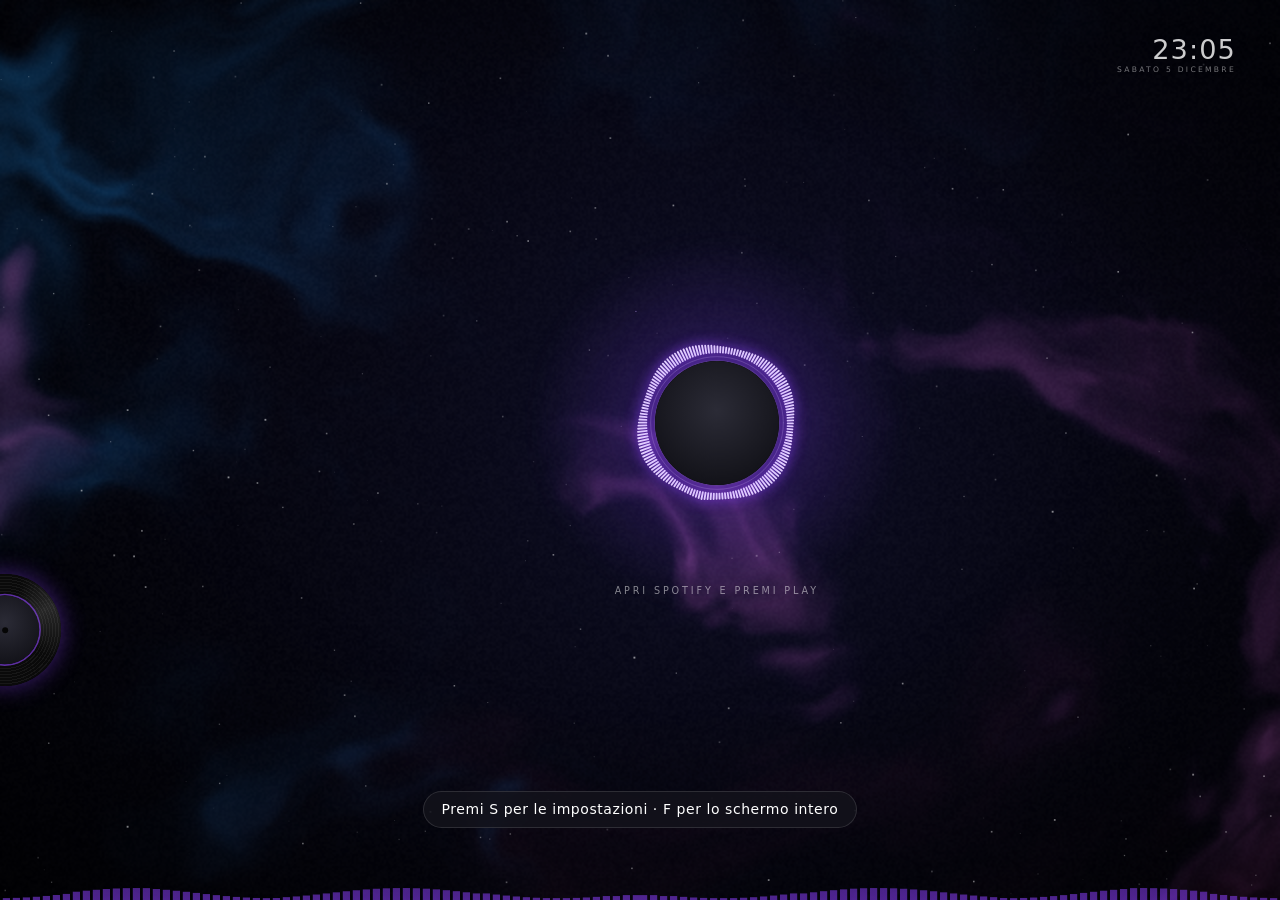
==== src/ui/index.html @ a6646a4c "Spotify Orbit: sfondo animato per Windows che reagisce alla musica" ====
<!doctype html>
<html lang="it">
<head>
<meta charset="utf-8">
<title>Spotify Orbit</title>
<meta name="viewport" content="width=device-width,initial-scale=1">
<link rel="icon" href="icon.png">
<link rel="stylesheet" href="style.css">
</head>
<body class="bg-aurora">
  <canvas id="aurora"></canvas>
  <canvas id="bg2d"></canvas>
  <div id="blur"></div>
  <div id="vig"></div>
  <canvas id="fx"></canvas>
  <canvas id="spec"></canvas>

  <div id="stage">
    <div id="glow"></div>
    <canvas id="ring"></canvas>
    <div id="art"><div class="img"></div></div>

    <div id="caption">
      <div class="t"></div>
      <div class="a"></div>
      <div class="p"><i></i></div>
      <div class="tm"></div>
    </div>

    <div id="lyrics">
      <div class="stack"></div>
      <div class="next"></div>
    </div>

    <div id="disc">
      <div class="vinyl"><div class="label"><div class="img"></div></div></div>
      <div class="list"></div>
    </div>

    <div id="cards"></div>
    <div id="tl"></div>

    <div id="clock" class="pos-tr">
      <div class="time"></div>
      <div class="date"></div>
    </div>

    <div id="idle">Apri Spotify e premi play</div>
  </div>

  <button id="gear" title="Impostazioni (S)" aria-label="Impostazioni">
    <svg viewBox="0 0 24 24" width="22" height="22" fill="none" stroke="currentColor" stroke-width="1.7" stroke-linecap="round" stroke-linejoin="round">
      <circle cx="12" cy="12" r="3.2"/>
      <path d="M19.4 15a1.7 1.7 0 0 0 .3 1.8l.1.1a2 2 0 1 1-2.8 2.8l-.1-.1a1.7 1.7 0 0 0-1.8-.3 1.7 1.7 0 0 0-1 1.5V21a2 2 0 1 1-4 0v-.1a1.7 1.7 0 0 0-1.1-1.5 1.7 1.7 0 0 0-1.8.3l-.1.1a2 2 0 1 1-2.8-2.8l.1-.1a1.7 1.7 0 0 0 .3-1.8 1.7 1.7 0 0 0-1.5-1H3a2 2 0 1 1 0-4h.1a1.7 1.7 0 0 0 1.5-1.1 1.7 1.7 0 0 0-.3-1.8l-.1-.1a2 2 0 1 1 2.8-2.8l.1.1a1.7 1.7 0 0 0 1.8.3H9a1.7 1.7 0 0 0 1-1.5V3a2 2 0 1 1 4 0v.1a1.7 1.7 0 0 0 1 1.5 1.7 1.7 0 0 0 1.8-.3l.1-.1a2 2 0 1 1 2.8 2.8l-.1.1a1.7 1.7 0 0 0-.3 1.8V9a1.7 1.7 0 0 0 1.5 1H21a2 2 0 1 1 0 4h-.1a1.7 1.7 0 0 0-1.5 1z"/>
    </svg>
  </button>

  <aside id="panel" aria-hidden="true"></aside>
  <div id="toast"></div>

  <script src="app.js"></script>
</body>
</html>
---- src/ui/style.css ----
:root {
  --u: min(6.25vw, 11.111vh);
  --rs: 1;                  /* scala anello */
  --ls: 1;                  /* scala testi */
  --cs: 1;                  /* scala orologio */
  --ws: 1; --wo: 1; --wx: 0; --wy: 0;   /* widget brani: scala, opacità, spostamento */
  --ox: 0%; --oy: 0%;                   /* spostamento della copertina */
  --cps: 1;                             /* scala titolo e artista */
  --cx: calc(56% + var(--ox));
  --cy: calc(47% + var(--oy));
  --art: calc(var(--u) * 1.55 * var(--rs));
  --outerR: calc(var(--art) * 0.98);
  --accent: 214, 84, 255;
  --font: "Bahnschrift", "Segoe UI Variable Display", "Segoe UI", system-ui, sans-serif;
}

* { box-sizing: border-box; margin: 0; padding: 0; }
html, body {
  width: 100%; height: 100%; overflow: hidden; background: #05050a; color: #fff;
  font-family: var(--font); -webkit-font-smoothing: antialiased; user-select: none;
}
body:not(.moving) { cursor: none; }

/* ---------- sfondi ---------- */
#aurora, #bg2d, #fx, #spec { position: fixed; left: 0; top: 0; width: 100%; height: 100%; display: block; pointer-events: none; }
#aurora, #bg2d { display: none; }
body.bg-aurora #aurora { display: block; }
body.bg-mesh #bg2d, body.bg-waves #bg2d, body.bg-warp #bg2d, body.bg-synth #bg2d, body.bg-bokeh #bg2d { display: block; }
#blur {
  position: fixed; inset: -18%; display: none; background: #111 center / cover no-repeat;
  filter: blur(70px) saturate(1.6) brightness(.55); will-change: transform;
}
body.bg-blur #blur { display: block; }
body.no-webgl #aurora { display: none; }
body.no-webgl.bg-aurora #blur { display: block; }
#vig {
  position: fixed; inset: 0; pointer-events: none;
  background: radial-gradient(ellipse 85% 80% at 50% 45%, rgba(0,0,0,0) 40%, rgba(0,0,0,.62) 100%);
}
body.bg-black #vig, body.bg-stars #vig { background: radial-gradient(ellipse 85% 80% at 50% 45%, rgba(0,0,0,0) 55%, rgba(0,0,0,.5) 100%); }
body.bg-black, body.bg-stars { background: #030305; }
#stage { position: fixed; inset: 0; }

/* ---------- layout ---------- */
body.layout-center { --cx: calc(50% + var(--ox)); --cy: calc(37% + var(--oy)); }

/* ---------- alone + anello + copertina ---------- */
#glow {
  position: absolute; left: var(--cx); top: var(--cy);
  width: calc(var(--art) * 3.1); height: calc(var(--art) * 3.1);
  margin: calc(var(--art) * -1.55) 0 0 calc(var(--art) * -1.55);
  border-radius: 50%;
  background: radial-gradient(circle, rgba(var(--accent), .8) 0%, rgba(var(--accent), .32) 34%, rgba(var(--accent), 0) 68%);
  filter: blur(calc(var(--u) * .1)); opacity: .5; will-change: transform, opacity; mix-blend-mode: screen;
}
#ring { position: absolute; left: var(--cx); top: var(--cy); transform: translate(-50%, -50%); pointer-events: none; }
#art {
  position: absolute; left: var(--cx); top: var(--cy);
  width: var(--art); height: var(--art);
  margin: calc(var(--art) * -.5) 0 0 calc(var(--art) * -.5);
  border-radius: 50%; overflow: hidden; background: #0a0a0a; cursor: pointer;
  box-shadow: 0 0 calc(var(--u) * .35) rgba(var(--accent), .55), 0 0 0 calc(var(--u) * .012) rgba(255,255,255,.12),
              inset 0 0 calc(var(--u) * .12) rgba(0,0,0,.6);
  will-change: transform;
}
.img { width: 100%; height: 100%; border-radius: 50%; background: radial-gradient(circle at 50% 40%, #2b2b36, #0b0b10) center / cover no-repeat; }
#art .img.swap { animation: artIn .8s cubic-bezier(.2, .8, .2, 1); }
@keyframes artIn { from { transform: scale(1.2); opacity: 0; filter: blur(8px); } to { transform: scale(1); opacity: 1; filter: none; } }

/* ---------- didascalia ---------- */
#caption {
  position: absolute; left: var(--cx); top: calc(var(--cy) + var(--outerR) + var(--u) * .16);
  transform: translateX(-50%); width: calc(var(--u) * 4.2); text-align: center; transition: opacity .6s;
}
#caption .t {
  font-size: calc(var(--u) * .14 * var(--cps)); font-weight: 700; letter-spacing: .16em; text-transform: uppercase;
  white-space: nowrap; overflow: hidden; text-overflow: ellipsis; text-shadow: 0 0 14px rgba(0,0,0,.8);
}
#caption .a {
  margin-top: calc(var(--u) * .03); font-size: calc(var(--u) * .1 * var(--cps)); letter-spacing: .22em; text-transform: uppercase;
  opacity: .6; white-space: nowrap; overflow: hidden; text-overflow: ellipsis;
}
#caption .p {
  margin: calc(var(--u) * .12) auto 0; width: calc(var(--u) * 1.4); height: 2px;
  background: rgba(255,255,255,.16); border-radius: 2px; overflow: hidden;
}
#caption .p i { display: block; height: 100%; width: 0%; background: rgb(var(--accent)); box-shadow: 0 0 8px rgba(var(--accent), .9); }
#caption .tm { margin-top: calc(var(--u) * .06); font-size: calc(var(--u) * .085); letter-spacing: .2em; opacity: .45; font-variant-numeric: tabular-nums; }
body.no-caption #caption .t, body.no-caption #caption .a { display: none; }
body:not(.no-lyrics).lyr-fb #caption .t, body:not(.no-lyrics).lyr-fb #caption .a { display: none; }
body.no-progress #caption .p, body.no-progress #caption .tm { display: none; }

/* ---------- testi ---------- */
#lyrics {
  position: absolute; right: calc(100% - var(--cx) + var(--outerR) + var(--u) * .34);
  top: calc(var(--cy) - var(--u) * .42 * var(--ls)); width: calc(var(--u) * 5.2);
  text-align: right; font-size: calc(var(--u) * .34 * var(--ls)); transition: opacity .5s; font-family: var(--lfont, var(--font));
}
body.layout-center #lyrics {
  right: auto; left: 50%; transform: translateX(-50%); text-align: center; width: calc(var(--u) * 10);
  top: calc(var(--cy) + var(--outerR) + var(--u) * 1.15);
}
#lyrics .stack { position: relative; }
.line {
  display: -webkit-box; -webkit-box-orient: vertical; -webkit-line-clamp: 3; overflow: hidden;
  line-height: 1.02; font-weight: 800; text-transform: uppercase; letter-spacing: -.005em;
  text-shadow: 0 2px 24px rgba(0,0,0,.85), 0 0 calc(10px + var(--beat, 0) * 28px) rgba(var(--accent), calc(.14 + var(--beat, 0) * .6));
}
.line.out { position: absolute; right: 0; top: 0; width: 100%; pointer-events: none; animation: lineOut .55s ease-in forwards; }
body.layout-center .line.out { left: 0; }
@keyframes lineOut { to { opacity: 0; transform: translateY(-.35em); filter: blur(7px); } }
.line .w {
  display: inline-block; margin-left: .22em; opacity: 0; transform: translateY(.45em) scale(1.12); filter: blur(9px);
  animation: wordIn .55s cubic-bezier(.16, .84, .3, 1) forwards; animation-delay: calc(var(--i) * 70ms);
}
body.layout-center .line .w { margin: 0 .11em; }
@keyframes wordIn { to { opacity: 1; transform: none; filter: none; } }
.w.s { font-size: .56em; font-weight: 700; opacity: .9; }
.w.m { font-size: .82em; font-weight: 700; }
.w.l { font-size: 1.04em; font-weight: 800; }
.w.x { font-size: 1.28em; font-weight: 900; }
#lyrics .next {
  margin-top: .22em; font-size: .46em; line-height: 1; font-weight: 800; text-transform: uppercase; letter-spacing: .02em;
  color: transparent; -webkit-text-stroke: 1px rgba(255,255,255,.42);
  display: -webkit-box; -webkit-box-orient: vertical; -webkit-line-clamp: 1; overflow: hidden; opacity: 0; transition: opacity .5s;
}
#lyrics .next.on { opacity: 1; }
body.no-lyrics #lyrics { display: none; }

/* ---------- disco + recenti ---------- */
#disc {
  --D: calc(var(--u) * 1.4);
  position: absolute; top: 70%; left: calc(var(--u) * .06 - var(--D) / 2);
  width: var(--D); height: var(--D); margin-top: calc(var(--D) * -.5);
}
#disc .vinyl {
  position: absolute; inset: 0; border-radius: 50%;
  background:
    conic-gradient(from 20deg, rgba(255,255,255,0), rgba(255,255,255,.12) 12%, rgba(255,255,255,0) 28%, rgba(255,255,255,0) 52%, rgba(255,255,255,.1) 64%, rgba(255,255,255,0) 80%),
    repeating-radial-gradient(circle, #0a0a0a 0 2px, #171717 2px 3px);
  box-shadow: 0 0 calc(var(--u) * .3) rgba(var(--accent), .45);
  animation: spin 9s linear infinite; animation-play-state: paused;
}
body.is-playing #disc .vinyl { animation-play-state: running; }
@keyframes spin { to { transform: rotate(360deg); } }
#disc .label {
  position: absolute; left: 50%; top: 50%; width: 62%; height: 62%; transform: translate(-50%, -50%);
  border-radius: 50%; overflow: hidden; box-shadow: 0 0 0 calc(var(--u) * .02) rgba(var(--accent), .6);
}
#disc .label::after { content: ""; position: absolute; left: 50%; top: 50%; width: 9%; height: 9%; transform: translate(-50%, -50%); border-radius: 50%; background: #050505; }
#disc .list .it {
  position: absolute; white-space: nowrap; transform-origin: left center; max-width: calc(var(--u) * 2.1);
  font-size: calc(var(--u) * .1); letter-spacing: .12em; text-transform: uppercase; color: rgba(255,255,255,.5); line-height: 1.25;
}
#disc .list .it b, #disc .list .it em { display: block; overflow: hidden; text-overflow: ellipsis; white-space: nowrap; }
#disc .list .it b { font-weight: 700; color: rgba(255,255,255,.78); }
#disc .list .it em { font-style: normal; font-size: .82em; opacity: .7; }
#disc .list .it.now b { color: #fff; font-size: 1.12em; }
#disc .list .it.now::before {
  content: "IN RIPRODUZIONE"; display: block; font-size: .72em; letter-spacing: .26em;
  color: rgb(var(--accent)); filter: brightness(1.7); margin-bottom: .2em;
}
#disc, #cards, #tl { display: none; }
body.sw-vinyl #disc { display: block; }
body.sw-cards #cards, body.sw-queue #cards { display: flex; }
#cards.q { flex-direction: column; }
#cards .qh { font-size: calc(var(--u) * .075); letter-spacing: .26em; text-transform: uppercase; opacity: .45; padding: calc(var(--u) * .04) calc(var(--u) * .1) 0; }
body.sw-timeline #tl { display: block; }

/* personalizzazione dei widget: posizione, scala, trasparenza (valgono per disco, carte, linea del tempo, coda) */
#disc, #cards, #tl {
  translate: calc(var(--u) * var(--wx) / 40) calc(var(--u) * var(--wy) / -40);
  scale: var(--ws); opacity: var(--wo); transform-origin: left bottom;
}
#disc { transform-origin: left center; }
body.w-right #cards { left: auto; right: calc(var(--u) * .5); transform-origin: right bottom; }
body.w-right #tl {
  left: auto; right: calc(var(--u) * .62); transform-origin: right bottom; border-left: 0; border-right: 1px solid rgba(255,255,255,.2); text-align: right;
}
body.w-right #tl .row { padding: 0 calc(var(--u) * .26) calc(var(--u) * .2) 0; }
body.w-right #tl .row::before { left: auto; right: calc(var(--u) * -.045); }
body.w-right #tl .row.now::before { left: auto; right: calc(var(--u) * -.06); }
body.no-wglass #cards .card:not(.now) { background: transparent; border-color: transparent; box-shadow: none; backdrop-filter: none; }
body.no-wthumbs #cards .th { display: none; }
body.no-wartist #cards .tx em, body.no-wartist #tl em, body.no-wartist #disc .list .it em { display: none; }

/* carte: in riproduzione + recenti */
#cards {
  position: absolute; left: calc(var(--u) * .5); bottom: calc(var(--u) * .85); width: calc(var(--u) * 2.9);
  flex-direction: column-reverse; gap: calc(var(--u) * .09);
}
#cards .card {
  display: flex; align-items: center; gap: calc(var(--u) * .14); padding: calc(var(--u) * .1); border-radius: calc(var(--u) * .17);
  background: rgba(255,255,255,.06); border: 1px solid rgba(255,255,255,.09); backdrop-filter: blur(16px);
  box-shadow: 0 6px 24px rgba(0,0,0,.25); animation: cardIn .6s cubic-bezier(.2,.8,.2,1) both;
}
#cards .card.now { background: rgba(var(--accent), .22); border-color: rgba(var(--accent), .5); box-shadow: 0 0 calc(var(--u) * .3) rgba(var(--accent), .25); }
#cards .th { width: calc(var(--u) * .52); height: calc(var(--u) * .52); border-radius: calc(var(--u) * .11); flex: none; background: linear-gradient(135deg, #2b2b3a, #14141c) center / cover; }
#cards .tx { min-width: 0; flex: 1; }
#cards .tx b, #cards .tx em { display: block; overflow: hidden; text-overflow: ellipsis; white-space: nowrap; }
#cards .tx b { font-size: calc(var(--u) * .125); font-weight: 700; letter-spacing: .04em; }
#cards .tx em { font-style: normal; font-size: calc(var(--u) * .095); opacity: .6; letter-spacing: .06em; margin-top: calc(var(--u) * .02); }
#cards .eq { display: flex; align-items: flex-end; gap: 2px; height: calc(var(--u) * .24); margin-right: calc(var(--u) * .05); }
#cards .eq i { width: max(2px, calc(var(--u) * .03)); height: 25%; background: rgb(var(--accent)); filter: brightness(1.5); border-radius: 2px; animation: eq .9s ease-in-out infinite; animation-play-state: paused; }
body.is-playing #cards .eq i { animation-play-state: running; }
#cards .eq i:nth-child(2) { animation-delay: -.3s; } #cards .eq i:nth-child(3) { animation-delay: -.6s; } #cards .eq i:nth-child(4) { animation-delay: -.15s; }
@keyframes eq { 0%, 100% { height: 20%; } 50% { height: 100%; } }
@keyframes cardIn { from { opacity: 0; transform: translateX(-14px); } }

/* linea del tempo */
#tl { position: absolute; left: calc(var(--u) * .62); bottom: calc(var(--u) * .8); width: calc(var(--u) * 2.5); border-left: 1px solid rgba(255,255,255,.2); }
#tl .row { position: relative; padding: 0 0 calc(var(--u) * .2) calc(var(--u) * .26); animation: cardIn .6s cubic-bezier(.2,.8,.2,1) both; }
#tl .row::before {
  content: ""; position: absolute; left: calc(var(--u) * -.045); top: calc(var(--u) * .045); width: calc(var(--u) * .08); height: calc(var(--u) * .08);
  border-radius: 50%; background: rgba(255,255,255,.55);
}
#tl .row.now::before { background: rgb(var(--accent)); filter: brightness(1.6); box-shadow: 0 0 calc(var(--u) * .16) rgb(var(--accent)); width: calc(var(--u) * .11); height: calc(var(--u) * .11); left: calc(var(--u) * -.06); }
#tl .when { display: block; font-size: calc(var(--u) * .075); letter-spacing: .26em; text-transform: uppercase; opacity: .45; }
#tl .row.now .when { color: #fff; opacity: .9; }
#tl b, #tl em { display: block; overflow: hidden; text-overflow: ellipsis; white-space: nowrap; }
#tl b { font-size: calc(var(--u) * .13); font-weight: 700; letter-spacing: .06em; text-transform: uppercase; margin-top: calc(var(--u) * .02); opacity: .85; }
#tl .row.now b { font-size: calc(var(--u) * .16); opacity: 1; }
#tl em { font-style: normal; font-size: calc(var(--u) * .095); letter-spacing: .12em; text-transform: uppercase; opacity: .5; }
#tl .row:not(.now) { opacity: .7; }

/* ---------- orologio ---------- */
#clock { position: absolute; font-size: calc(var(--u) * var(--cs)); text-shadow: 0 0 18px rgba(0,0,0,.6); }
#clock.pos-tr { right: calc(var(--u) * .55); top: calc(var(--u) * .42); text-align: right; }
#clock.pos-tl { left: calc(var(--u) * .55); top: calc(var(--u) * .42); text-align: left; }
#clock.pos-br { right: calc(var(--u) * .55); bottom: calc(var(--u) * .42); text-align: right; }
#clock.pos-bl { left: calc(var(--u) * .55); bottom: calc(var(--u) * .42); text-align: left; }
#clock.pos-tc { left: 50%; top: calc(var(--u) * .42); transform: translateX(-50%); text-align: center; }
#clock .time { font-size: .34em; font-weight: 300; letter-spacing: .04em; opacity: .8; font-variant-numeric: tabular-nums; }
#clock .date { font-size: .095em; letter-spacing: .3em; text-transform: uppercase; opacity: .45; margin-top: .03em; }
body.no-clock #clock .time { display: none; }
body.no-date #clock .date { display: none; }
body.no-clock.no-date #clock { display: none; }

#idle {
  position: absolute; left: var(--cx); top: calc(var(--cy) + var(--outerR) + var(--u) * .5); transform: translateX(-50%);
  font-size: calc(var(--u) * .12); letter-spacing: .3em; text-transform: uppercase; opacity: 0; transition: opacity 1s; white-space: nowrap;
}
body.idle #idle { opacity: .5; animation: breathe 3.2s ease-in-out infinite; }
body.idle #caption { opacity: 0; }
@keyframes breathe { 50% { opacity: .22; } }

body.wall { cursor: none; }
body.wall #gear, body.wall #toast, body.wall #panel { display: none !important; }

/* ---------- ingranaggio + pannello ---------- */
#gear {
  position: fixed; right: 18px; bottom: 18px; width: 44px; height: 44px; border-radius: 50%; border: 1px solid rgba(255,255,255,.18);
  background: rgba(20,20,28,.55); color: #fff; display: grid; place-items: center; cursor: pointer; opacity: 0;
  backdrop-filter: blur(14px); transition: opacity .35s, transform .35s; z-index: 30;
}
body.moving #gear, body.panel-open #gear { opacity: .85; }
#gear:hover { transform: rotate(60deg) scale(1.06); opacity: 1; }
body.panel-open #gear { transform: translateX(-24rem); }
body:not(.moving):not(.panel-open) #gear { pointer-events: none; }

#panel {
  position: fixed; top: 0; right: 0; bottom: 0; width: 23rem; max-width: 92vw; z-index: 40;
  background: rgba(14,14,22,.82); backdrop-filter: blur(28px) saturate(1.4); border-left: 1px solid rgba(255,255,255,.1);
  transform: translateX(105%); transition: transform .45s cubic-bezier(.2,.8,.2,1); overflow-y: auto; padding: 1.2rem 1.2rem 2rem;
  font-size: 14px; color: #eee; cursor: default; user-select: none;
}
body.panel-open #panel { transform: none; }
body.panel-open { cursor: default; }
#panel h1 { font-size: 1.2rem; font-weight: 600; letter-spacing: .02em; margin-bottom: .2rem; }
#panel .sub { opacity: .5; font-size: .8rem; margin-bottom: 1rem; }
#panel h2 {
  font-size: .72rem; text-transform: uppercase; letter-spacing: .18em; color: rgb(var(--accent)); filter: brightness(1.5);
  margin: 1.4rem 0 .5rem; padding-bottom: .4rem; border-bottom: 1px solid rgba(255,255,255,.08);
}
#panel .row { display: flex; align-items: center; justify-content: space-between; gap: .8rem; padding: .42rem 0; min-height: 2.1rem; }
#panel .row.col { display: block; }
#panel .row label { flex: 1; opacity: .9; }
#panel .row .val { opacity: .55; font-variant-numeric: tabular-nums; margin-left: .4rem; font-size: .8rem; }
#panel .row.hidden { display: none; }
#panel select, #panel input[type=color] {
  background: rgba(255,255,255,.08); color: #fff; border: 1px solid rgba(255,255,255,.14); border-radius: 8px; padding: .35rem .5rem; font: inherit; max-width: 13rem;
}
#panel select option { background: #1b1b26; color: #fff; }
#panel input[type=color] { padding: 0; width: 3rem; height: 2rem; cursor: pointer; }
#panel input[type=range] { width: 100%; margin-top: .35rem; accent-color: rgb(var(--accent)); }
.sw { position: relative; width: 2.6rem; height: 1.45rem; flex: none; }
.sw input { opacity: 0; width: 100%; height: 100%; position: absolute; inset: 0; margin: 0; cursor: pointer; z-index: 2; }
.sw span { position: absolute; inset: 0; border-radius: 1rem; background: rgba(255,255,255,.16); transition: background .25s; }
.sw span::after { content: ""; position: absolute; left: 3px; top: 3px; width: calc(1.45rem - 6px); height: calc(1.45rem - 6px); border-radius: 50%; background: #fff; transition: transform .25s; }
.sw input:checked + span { background: rgb(var(--accent)); }
.sw input:checked + span::after { transform: translateX(1.15rem); }
#panel .btns { display: flex; flex-wrap: wrap; gap: .5rem; margin-top: 1.2rem; }
#panel button {
  background: rgba(255,255,255,.09); color: #fff; border: 1px solid rgba(255,255,255,.14); border-radius: 10px; padding: .55rem .9rem; font: inherit; cursor: pointer; transition: background .2s;
}
#panel button:hover { background: rgba(255,255,255,.18); }
#panel .spbox { padding: .2rem 0 .4rem; }
#panel .sphelp { font-size: .78rem; line-height: 1.5; opacity: .7; margin-bottom: .6rem; }
#panel .sphelp ol { margin: .4rem 0 0 1.1rem; padding: 0; }
#panel .sphelp li { margin-bottom: .25rem; }
#panel .spuri { margin-bottom: .7rem; }
#panel .splabel { font-size: .72rem; opacity: .6; margin-bottom: .25rem; }
#panel .spline { display: flex; align-items: center; gap: .4rem; }
#panel .spuri code { flex: 1; min-width: 0; white-space: normal; word-break: break-all; user-select: text; font: .76rem Consolas, monospace; background: rgba(255,255,255,.07); padding: .4rem .5rem; border-radius: 8px; }
#panel .spuri button { padding: .35rem .7rem; }
#panel input[type=text] { width: 100%; background: rgba(255,255,255,.08); color: #fff; border: 1px solid rgba(255,255,255,.14); border-radius: 8px; padding: .45rem .6rem; font: inherit; user-select: text; }
#panel .spbox .btns { margin-top: .6rem; }
#panel .spstatus { margin-top: .6rem; font-size: .8rem; line-height: 1.45; opacity: .75; }
#panel .spstatus.good { color: #1ed760; opacity: 1; }
#panel .spstatus.bad { color: #ff8a8a; opacity: 1; }
#panel button.danger:hover { background: rgba(255,70,90,.4); }
#panel .hint { opacity: .45; font-size: .76rem; line-height: 1.5; margin-top: 1rem; }
#panel kbd { background: rgba(255,255,255,.12); border-radius: 4px; padding: 0 .35rem; font: inherit; font-size: .72rem; }

#toast {
  position: fixed; left: 50%; bottom: 8%; transform: translate(-50%, 20px); opacity: 0; z-index: 50; pointer-events: none;
  background: rgba(20,20,28,.75); backdrop-filter: blur(14px); border: 1px solid rgba(255,255,255,.12);
  padding: .6rem 1.1rem; border-radius: 999px; font-size: 14px; letter-spacing: .04em; transition: opacity .4s, transform .4s;
}
#toast.on { opacity: 1; transform: translate(-50%, 0); }
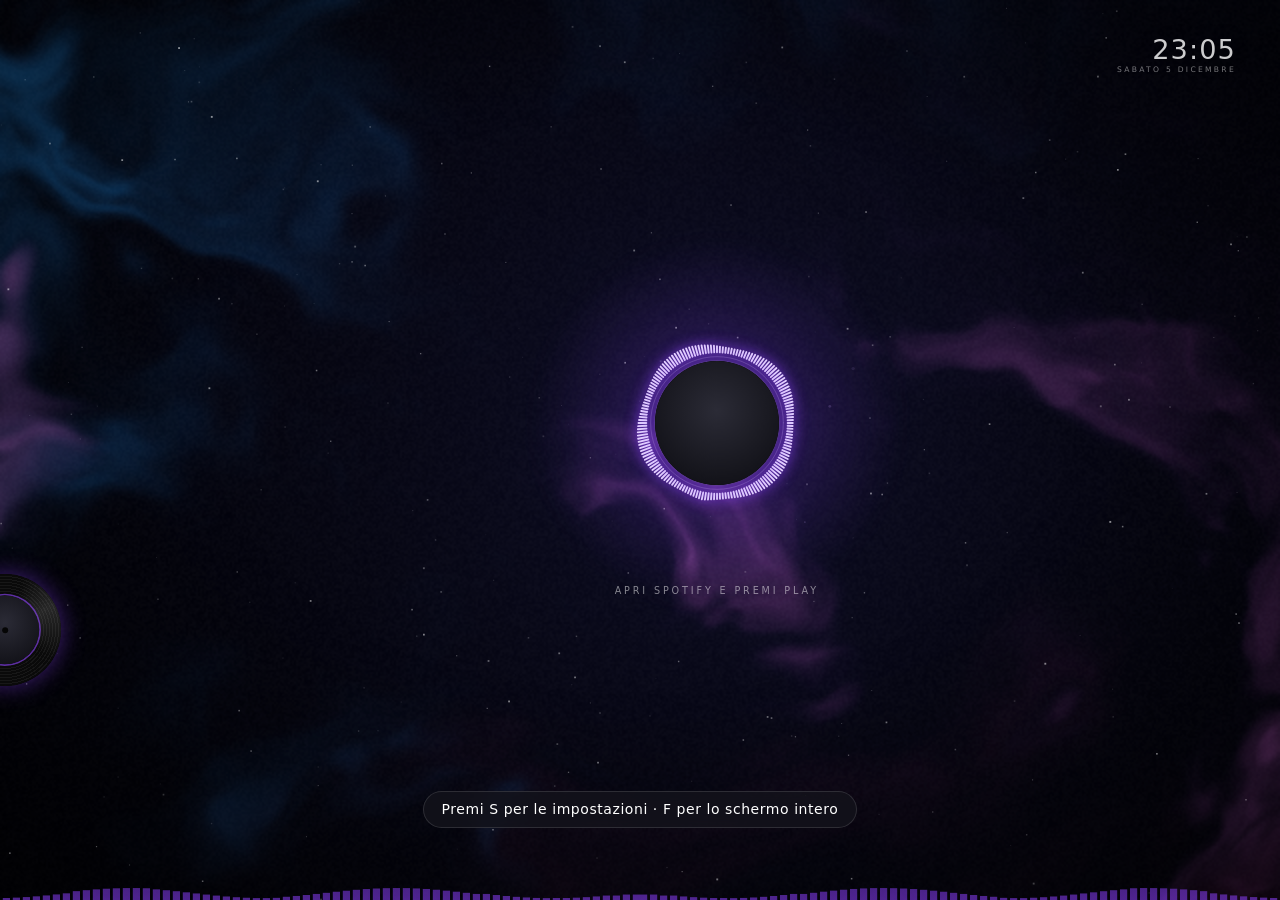
==== commit 7e4ae1cf: "Aggiornamento automatico: barra in alto, scarico verificato, installazione silenziosa e riavvio" ====
--- a/src/ui/index.html
+++ b/src/ui/index.html
@@ -55,6 +55,16 @@
     </svg>
   </button>
 
+  <div id="updbar" hidden>
+    <div class="msg"></div>
+    <div class="acts">
+      <button class="go"></button>
+      <button class="later">Più tardi</button>
+      <button class="skip">Salta questa versione</button>
+    </div>
+    <div class="prog"><i></i></div>
+  </div>
+
   <aside id="panel" aria-hidden="true"></aside>
   <div id="toast"></div>
 
--- a/src/ui/style.css
+++ b/src/ui/style.css
@@ -312,6 +312,29 @@
 #panel .hint { opacity: .45; font-size: .76rem; line-height: 1.5; margin-top: 1rem; }
 #panel kbd { background: rgba(255,255,255,.12); border-radius: 4px; padding: 0 .35rem; font: inherit; font-size: .72rem; }
 
+/* barra di aggiornamento in alto */
+#updbar {
+  position: fixed; top: 0; left: 0; right: 0; z-index: 60; display: flex; align-items: center; gap: 1rem; flex-wrap: wrap;
+  padding: .65rem 1.2rem; color: #fff; font-size: 14px; user-select: none; cursor: default;
+  background: linear-gradient(90deg, rgba(122,62,235,.96), rgba(196,72,240,.94));
+  box-shadow: 0 8px 28px rgba(0,0,0,.4); backdrop-filter: blur(14px);
+}
+#updbar[hidden] { display: none; }
+#updbar .msg { flex: 1; min-width: 14rem; line-height: 1.35; }
+#updbar .msg b { font-weight: 650; }
+#updbar .acts { display: flex; gap: .5rem; flex-wrap: wrap; }
+#updbar button { font: inherit; color: #fff; cursor: pointer; padding: .4rem .9rem; border-radius: 9px; border: 1px solid rgba(255,255,255,.35); background: rgba(255,255,255,.14); transition: background .2s; }
+#updbar button:hover:not(:disabled) { background: rgba(255,255,255,.28); }
+#updbar button.go { background: #fff; color: #5a2bc4; font-weight: 650; border-color: #fff; }
+#updbar button.go:hover:not(:disabled) { background: #f0e7ff; }
+#updbar button:disabled { opacity: .6; cursor: default; }
+#updbar button[hidden] { display: none; }
+#updbar .prog { position: absolute; left: 0; right: 0; bottom: 0; height: 3px; background: rgba(255,255,255,.22); display: none; }
+#updbar .prog i { display: block; height: 100%; width: 0; background: #fff; transition: width .25s; }
+#updbar.busy .prog { display: block; }
+body.has-upd #panel { top: 3.1rem; }
+body.wall #updbar { display: none !important; }
+
 #toast {
   position: fixed; left: 50%; bottom: 8%; transform: translate(-50%, 20px); opacity: 0; z-index: 50; pointer-events: none;
   background: rgba(20,20,28,.75); backdrop-filter: blur(14px); border: 1px solid rgba(255,255,255,.12);
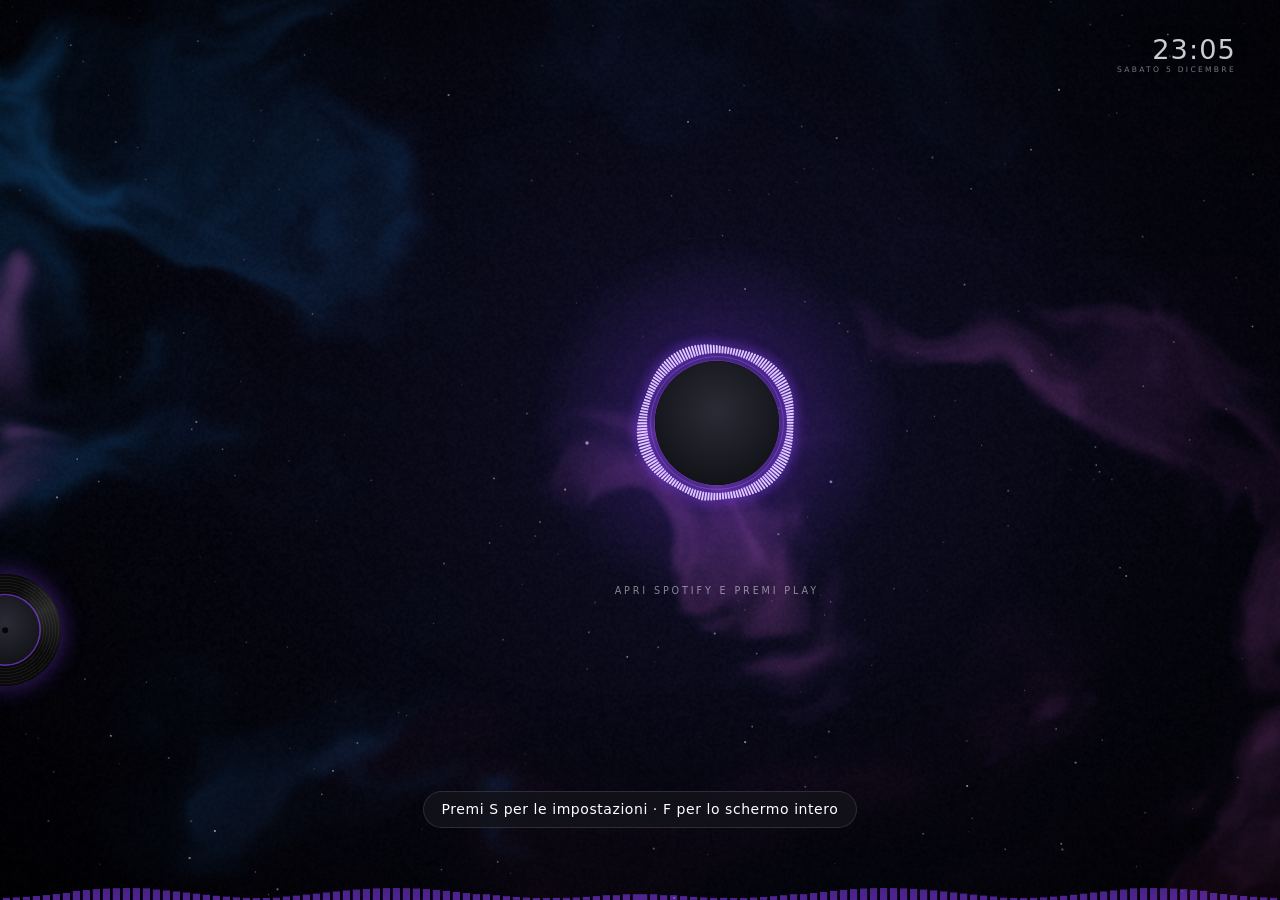
==== commit 1c0d9c7f: "Meno memoria: tele inutilizzate ridotte al minimo, spettro solo nella sua striscia, sfondo sfocato s" ====
--- a/src/ui/index.html
+++ b/src/ui/index.html
@@ -10,7 +10,7 @@
 <body class="bg-aurora">
   <canvas id="aurora"></canvas>
   <canvas id="bg2d"></canvas>
-  <div id="blur"></div>
+  <canvas id="blur" width="2" height="2"></canvas>
   <div id="vig"></div>
   <canvas id="fx"></canvas>
   <canvas id="spec"></canvas>
--- a/src/ui/style.css
+++ b/src/ui/style.css
@@ -19,7 +19,7 @@
   width: 100%; height: 100%; overflow: hidden; background: #05050a; color: #fff;
   font-family: var(--font); -webkit-font-smoothing: antialiased; user-select: none;
 }
-body:not(.moving) { cursor: none; }
+body:not(.moving):not(.wall) { cursor: none; }          /* a schermo intero il puntatore si nasconde da fermo; sul desktop deve restare visibile */
 
 /* ---------- sfondi ---------- */
 #aurora, #bg2d, #fx, #spec { position: fixed; left: 0; top: 0; width: 100%; height: 100%; display: block; pointer-events: none; }
@@ -27,8 +27,9 @@
 body.bg-aurora #aurora { display: block; }
 body.bg-mesh #bg2d, body.bg-waves #bg2d, body.bg-warp #bg2d, body.bg-synth #bg2d, body.bg-bokeh #bg2d { display: block; }
 #blur {
-  position: fixed; inset: -18%; display: none; background: #111 center / cover no-repeat;
-  filter: blur(70px) saturate(1.6) brightness(.55); will-change: transform;
+  /* tela piccola (256 px, già sfocata da app.js) ingrandita dalla GPU: pochi KB invece di una texture da 3500×2000 */
+  position: fixed; left: -18%; top: -18%; width: 136%; height: 136%; display: none; background: #111;
+  object-fit: cover; will-change: transform;
 }
 body.bg-blur #blur { display: block; }
 body.no-webgl #aurora { display: none; }
@@ -51,7 +52,7 @@
   margin: calc(var(--art) * -1.55) 0 0 calc(var(--art) * -1.55);
   border-radius: 50%;
   background: radial-gradient(circle, rgba(var(--accent), .8) 0%, rgba(var(--accent), .32) 34%, rgba(var(--accent), 0) 68%);
-  filter: blur(calc(var(--u) * .1)); opacity: .5; will-change: transform, opacity; mix-blend-mode: screen;
+  opacity: .5; will-change: transform, opacity; mix-blend-mode: screen;   /* il gradiente è già morbido: niente filtro di sfocatura */
 }
 #ring { position: absolute; left: var(--cx); top: var(--cy); transform: translate(-50%, -50%); pointer-events: none; }
 #art {
@@ -180,7 +181,52 @@
 body.w-right #tl .row { padding: 0 calc(var(--u) * .26) calc(var(--u) * .2) 0; }
 body.w-right #tl .row::before { left: auto; right: calc(var(--u) * -.045); }
 body.w-right #tl .row.now::before { left: auto; right: calc(var(--u) * -.06); }
-body.no-wglass #cards .card:not(.now) { background: transparent; border-color: transparent; box-shadow: none; backdrop-filter: none; }
+/* carattere dei widget */
+#cards, #tl, #disc .list { font-family: var(--wfont, var(--font)); font-stretch: var(--wstretch, 100%); }
+body.w-upper #cards .tx b, body.w-upper #cards .tx em { text-transform: uppercase; letter-spacing: .09em; }
+body.w-upper #cards .qh { letter-spacing: .3em; }
+
+/* stili delle carte (brani recenti e coda) */
+body.ws-solid #cards .card { background: rgba(10,10,16,.86); border-color: rgba(var(--accent), .3); backdrop-filter: none; box-shadow: 0 10px 30px rgba(0,0,0,.45); }
+body.ws-solid #cards .card.now { background: linear-gradient(90deg, rgba(var(--accent), .38), rgba(10,10,16,.88) 75%); border-color: rgba(var(--accent), .6); }
+
+body.ws-neon #cards .card {
+  background: rgba(6,6,12,.55); border: 1px solid rgba(var(--accent), .75); backdrop-filter: blur(10px);
+  box-shadow: 0 0 calc(var(--u) * .1) rgba(var(--accent), .45), inset 0 0 calc(var(--u) * .1) rgba(var(--accent), .18);
+}
+body.ws-neon #cards .card.now { box-shadow: 0 0 calc(var(--u) * .3) rgba(var(--accent), .85), inset 0 0 calc(var(--u) * .16) rgba(var(--accent), .35); }
+body.ws-neon #cards .tx b { text-shadow: 0 0 calc(var(--u) * .08) rgba(var(--accent), .9); }
+body.ws-neon #cards .th { box-shadow: 0 0 calc(var(--u) * .1) rgba(var(--accent), .6); }
+
+body.ws-minimal #cards { gap: 0; }
+body.ws-minimal #cards .card { background: transparent; border: 0; border-radius: 0; box-shadow: none; backdrop-filter: none; padding: calc(var(--u) * .08) 0; border-bottom: 1px solid rgba(255,255,255,.1); }
+body.ws-minimal #cards .card.now { border-bottom-color: rgba(var(--accent), .8); }
+body.ws-minimal #cards .card.now .tx b { color: rgb(var(--accent)); filter: brightness(1.6); }
+body.ws-minimal #cards .th { width: calc(var(--u) * .38); height: calc(var(--u) * .38); border-radius: 50%; }
+body.ws-minimal #cards .tx b, body.ws-minimal #cards .tx em { text-shadow: 0 1px 10px rgba(0,0,0,.8); }
+
+body.ws-compact #cards { gap: calc(var(--u) * .04); }
+body.ws-compact #cards .card { padding: calc(var(--u) * .05) calc(var(--u) * .08); border-radius: calc(var(--u) * .1); gap: calc(var(--u) * .1); }
+body.ws-compact #cards .th { width: calc(var(--u) * .3); height: calc(var(--u) * .3); border-radius: calc(var(--u) * .06); }
+body.ws-compact #cards .tx b { font-size: calc(var(--u) * .1); }
+body.ws-compact #cards .tx em { font-size: calc(var(--u) * .078); margin-top: 0; }
+body.ws-compact #cards .eq { height: calc(var(--u) * .16); }
+
+body.ws-big #cards { gap: calc(var(--u) * .12); width: calc(var(--u) * 3.2); }
+body.ws-big #cards .card { padding: calc(var(--u) * .12); border-radius: calc(var(--u) * .2); }
+body.ws-big #cards .th { width: calc(var(--u) * .78); height: calc(var(--u) * .78); border-radius: calc(var(--u) * .14); box-shadow: 0 6px 20px rgba(0,0,0,.4); }
+body.ws-big #cards .card.now .th { width: calc(var(--u) * .98); height: calc(var(--u) * .98); }
+body.ws-big #cards .tx b { font-size: calc(var(--u) * .15); }
+body.ws-big #cards .tx em { font-size: calc(var(--u) * .11); }
+
+/* numeri dei prossimi brani (coda) */
+body.w-num #cards.q { counter-reset: qn; }
+body.w-num #cards.q .card:not(.now) { counter-increment: qn; }
+body.w-num #cards.q .card:not(.now)::before {
+  content: counter(qn); flex: none; min-width: calc(var(--u) * .16); text-align: center;
+  font-size: calc(var(--u) * .14); font-weight: 800; opacity: .55; font-variant-numeric: tabular-nums;
+}
+body.w-num.ws-neon #cards.q .card:not(.now)::before { color: rgb(var(--accent)); filter: brightness(1.6); opacity: .9; }
 body.no-wthumbs #cards .th { display: none; }
 body.no-wartist #cards .tx em, body.no-wartist #tl em, body.no-wartist #disc .list .it em { display: none; }
 
@@ -244,7 +290,8 @@
 body.idle #caption { opacity: 0; }
 @keyframes breathe { 50% { opacity: .22; } }
 
-body.wall { cursor: none; }
+body.wall, body.wall *, body.wall #art { cursor: default; }
+body.paused *, body.paused *::before, body.paused *::after { animation-play-state: paused !important; }   /* finestra coperta: ferme anche le animazioni CSS */
 body.wall #gear, body.wall #toast, body.wall #panel { display: none !important; }
 
 /* ---------- ingranaggio + pannello ---------- */
@@ -316,8 +363,10 @@
 #updbar {
   position: fixed; top: 0; left: 0; right: 0; z-index: 60; display: flex; align-items: center; gap: 1rem; flex-wrap: wrap;
   padding: .65rem 1.2rem; color: #fff; font-size: 14px; user-select: none; cursor: default;
-  background: linear-gradient(90deg, rgba(122,62,235,.96), rgba(196,72,240,.94));
-  box-shadow: 0 8px 28px rgba(0,0,0,.4); backdrop-filter: blur(14px);
+  /* colori presi dal brano (--accent), scurite per tenere leggibile il testo bianco */
+  background: linear-gradient(90deg, color-mix(in srgb, rgb(var(--accent)) 62%, #0b0b12), color-mix(in srgb, rgb(var(--accent)) 36%, #0b0b12));
+  border-bottom: 1px solid rgba(var(--accent), .55);
+  box-shadow: 0 8px 28px rgba(0,0,0,.4), 0 2px 22px rgba(var(--accent), .35); backdrop-filter: blur(14px);
 }
 #updbar[hidden] { display: none; }
 #updbar .msg { flex: 1; min-width: 14rem; line-height: 1.35; }
@@ -325,8 +374,8 @@
 #updbar .acts { display: flex; gap: .5rem; flex-wrap: wrap; }
 #updbar button { font: inherit; color: #fff; cursor: pointer; padding: .4rem .9rem; border-radius: 9px; border: 1px solid rgba(255,255,255,.35); background: rgba(255,255,255,.14); transition: background .2s; }
 #updbar button:hover:not(:disabled) { background: rgba(255,255,255,.28); }
-#updbar button.go { background: #fff; color: #5a2bc4; font-weight: 650; border-color: #fff; }
-#updbar button.go:hover:not(:disabled) { background: #f0e7ff; }
+#updbar button.go { background: #fff; color: color-mix(in srgb, rgb(var(--accent)) 45%, #000); font-weight: 650; border-color: #fff; }
+#updbar button.go:hover:not(:disabled) { background: color-mix(in srgb, rgb(var(--accent)) 14%, #fff); }
 #updbar button:disabled { opacity: .6; cursor: default; }
 #updbar button[hidden] { display: none; }
 #updbar .prog { position: absolute; left: 0; right: 0; bottom: 0; height: 3px; background: rgba(255,255,255,.22); display: none; }
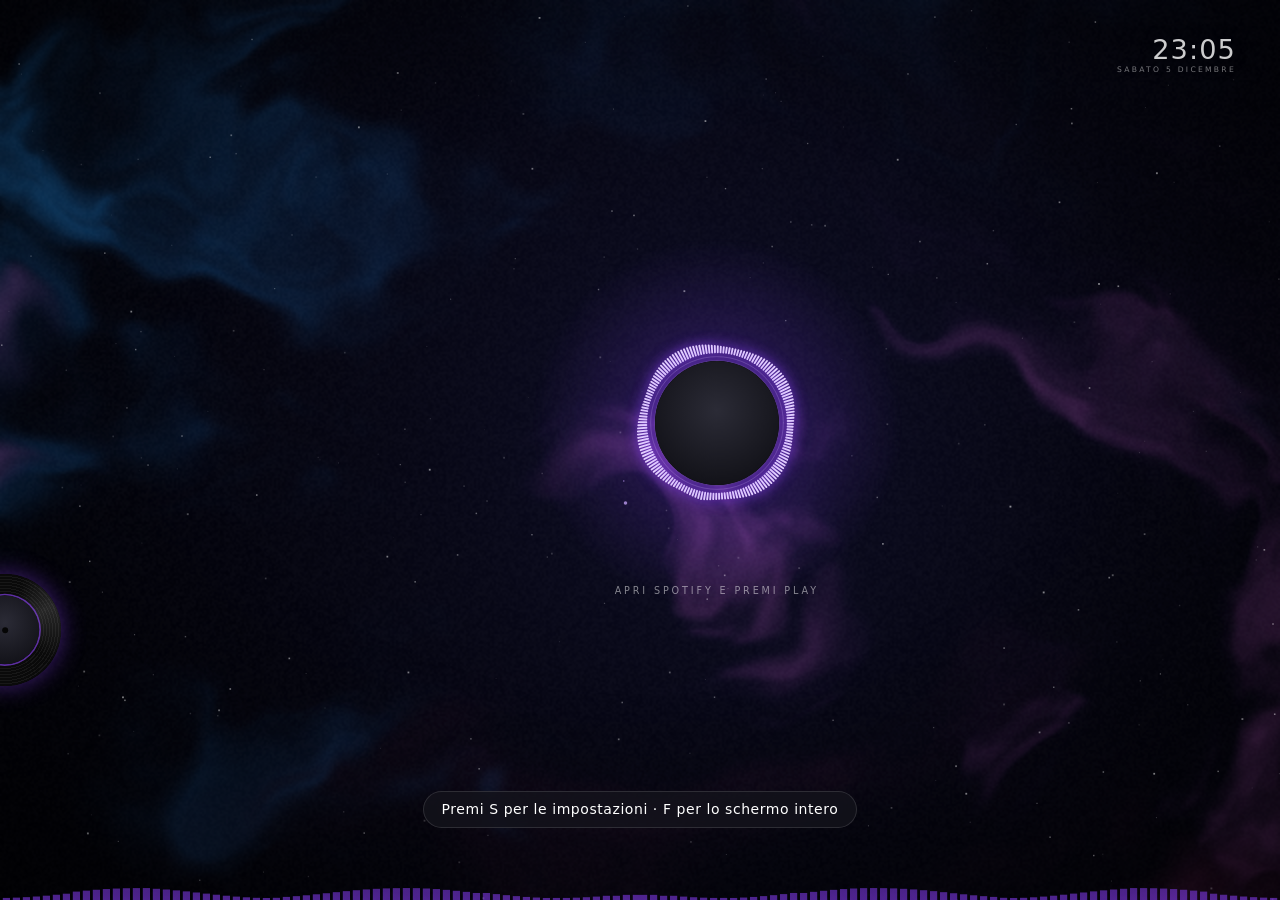
==== commit cf221ddf: "Copertina giusta, nuova coda di Spotify, impostazioni mai sovrascritte senza copia (2.0.2) - /art se" ====
--- a/src/ui/index.html
+++ b/src/ui/index.html
@@ -38,6 +38,7 @@
     </div>
 
     <div id="cards"></div>
+    <div id="queue"></div>
     <div id="tl"></div>
 
     <div id="clock" class="pos-tr">
--- a/src/ui/style.css
+++ b/src/ui/style.css
@@ -163,7 +163,7 @@
 }
 #disc, #cards, #tl { display: none; }
 body.sw-vinyl #disc { display: block; }
-body.sw-cards #cards, body.sw-queue #cards { display: flex; }
+body.sw-cards #cards { display: flex; }
 #cards.q { flex-direction: column; }
 #cards .qh { font-size: calc(var(--u) * .075); letter-spacing: .26em; text-transform: uppercase; opacity: .45; padding: calc(var(--u) * .04) calc(var(--u) * .1) 0; }
 body.sw-timeline #tl { display: block; }
@@ -252,6 +252,77 @@
 #cards .eq i:nth-child(2) { animation-delay: -.3s; } #cards .eq i:nth-child(3) { animation-delay: -.6s; } #cards .eq i:nth-child(4) { animation-delay: -.15s; }
 @keyframes eq { 0%, 100% { height: 20%; } 50% { height: 100%; } }
 @keyframes cardIn { from { opacity: 0; transform: translateX(-14px); } }
+
+/* ---------- coda di Spotify: intestazione, brano in corso, «Subito dopo» in evidenza, elenco dei successivi ---------- */
+#queue {
+  display: none; position: absolute; left: calc(var(--u) * .5); bottom: calc(var(--u) * .85); width: calc(var(--u) * 3.3);
+  translate: calc(var(--u) * var(--wx) / 40) calc(var(--u) * var(--wy) / -40); scale: var(--ws); opacity: var(--wo); transform-origin: left bottom;
+  font-family: var(--wfont, var(--font)); font-stretch: var(--wstretch, 100%);
+  padding: calc(var(--u) * .16); border-radius: calc(var(--u) * .22);
+  background: rgba(14,14,22,.42); border: 1px solid rgba(255,255,255,.08); backdrop-filter: blur(18px) saturate(1.2);
+  box-shadow: 0 10px 40px rgba(0,0,0,.35);
+}
+body.sw-queue #queue { display: flex; flex-direction: column; gap: calc(var(--u) * .1); }
+body.w-right #queue { left: auto; right: calc(var(--u) * .5); transform-origin: right bottom; }
+#queue .qhd { display: flex; align-items: center; gap: calc(var(--u) * .07); font-size: calc(var(--u) * .075); letter-spacing: .28em; text-transform: uppercase; opacity: .75; }
+#queue .qhd .dot { width: calc(var(--u) * .06); height: calc(var(--u) * .06); border-radius: 50%; background: rgb(var(--accent)); box-shadow: 0 0 calc(var(--u) * .1) rgb(var(--accent)); filter: brightness(1.4); }
+#queue .qhd .cnt { margin-left: auto; letter-spacing: .12em; opacity: .7; }
+#queue .th { flex: none; background: linear-gradient(135deg, #2b2b3a, #14141c) center / cover; }
+#queue .tx { min-width: 0; flex: 1; }
+#queue .tx b, #queue .tx em { display: block; overflow: hidden; text-overflow: ellipsis; white-space: nowrap; }
+#queue .tx em { font-style: normal; opacity: .6; letter-spacing: .04em; margin-top: calc(var(--u) * .015); }
+#queue time { flex: none; font-variant-numeric: tabular-nums; }
+#queue .qmsg { font-size: calc(var(--u) * .09); opacity: .55; padding: calc(var(--u) * .06) 0; }
+
+#queue .qnow { position: relative; display: flex; align-items: center; gap: calc(var(--u) * .1); padding-bottom: calc(var(--u) * .1); }
+#queue .qnow .tx b { font-size: calc(var(--u) * .1); font-weight: 600; }
+#queue .qnow .tx em { font-size: calc(var(--u) * .08); }
+#queue .qnow .rem { font-size: calc(var(--u) * .08); opacity: .6; }
+#queue .qnow .bar { position: absolute; left: 0; right: 0; bottom: 0; height: 2px; border-radius: 2px; background: rgba(255,255,255,.1); overflow: hidden; }
+#queue .qnow .bar i { display: block; height: 100%; width: 0; background: rgb(var(--accent)); filter: brightness(1.4); transition: width 1s linear; }
+#queue .eq { display: flex; align-items: flex-end; gap: 2px; height: calc(var(--u) * .18); flex: none; }
+#queue .eq i { width: max(2px, calc(var(--u) * .025)); height: 25%; background: rgb(var(--accent)); filter: brightness(1.5); border-radius: 2px; animation: eq .9s ease-in-out infinite; animation-play-state: paused; }
+body.is-playing #queue .eq i { animation-play-state: running; }
+#queue .eq i:nth-child(2) { animation-delay: -.3s; } #queue .eq i:nth-child(3) { animation-delay: -.6s; } #queue .eq i:nth-child(4) { animation-delay: -.15s; }
+
+#queue .qnext {
+  display: flex; align-items: center; gap: calc(var(--u) * .14); padding: calc(var(--u) * .12); border-radius: calc(var(--u) * .16);
+  background: linear-gradient(100deg, rgba(var(--accent), .28), rgba(var(--accent), .05) 75%); border: 1px solid rgba(var(--accent), .35);
+  animation: cardIn .6s cubic-bezier(.2,.8,.2,1) both;
+}
+#queue .qnext .th { width: calc(var(--u) * .74); height: calc(var(--u) * .74); border-radius: calc(var(--u) * .12); box-shadow: 0 6px 22px rgba(0,0,0,.45), 0 0 calc(var(--u) * .2) rgba(var(--accent), .35); }
+#queue .qnext .lbl { display: block; font-size: calc(var(--u) * .068); letter-spacing: .24em; text-transform: uppercase; color: rgb(var(--accent)); filter: brightness(1.7); margin-bottom: calc(var(--u) * .03); white-space: nowrap; }
+#queue .qnext .lbl time { letter-spacing: .1em; }
+#queue .qnext .tx b { font-size: calc(var(--u) * .15); font-weight: 800; letter-spacing: .01em; }
+#queue .qnext .tx em { font-size: calc(var(--u) * .1); }
+
+#queue .qrow { display: flex; align-items: center; gap: calc(var(--u) * .1); padding: calc(var(--u) * .03) calc(var(--u) * .04); animation: cardIn .6s cubic-bezier(.2,.8,.2,1) both; animation-delay: calc(var(--k) * 60ms); }
+#queue .qrow .n { flex: none; width: calc(var(--u) * .14); text-align: center; font-size: calc(var(--u) * .09); font-weight: 700; opacity: .45; font-variant-numeric: tabular-nums; }
+#queue .qrow .th { width: calc(var(--u) * .36); height: calc(var(--u) * .36); border-radius: calc(var(--u) * .07); }
+#queue .qrow .tx b { font-size: calc(var(--u) * .105); font-weight: 600; }
+#queue .qrow .tx em { font-size: calc(var(--u) * .082); }
+#queue .qrow time { font-size: calc(var(--u) * .078); opacity: .5; }
+
+/* opzioni della coda */
+body:not(.w-num) #queue .qrow .n { display: none; }
+body.no-wthumbs #queue .th { display: none; }
+body.no-wartist #queue .tx em { display: none; }
+body.w-upper #queue .tx b, body.w-upper #queue .tx em { text-transform: uppercase; letter-spacing: .08em; }
+/* stili */
+body.ws-solid #queue { background: rgba(10,10,16,.88); backdrop-filter: none; }
+body.ws-neon #queue { background: rgba(6,6,12,.55); border-color: rgba(var(--accent), .7); box-shadow: 0 0 calc(var(--u) * .14) rgba(var(--accent), .45), inset 0 0 calc(var(--u) * .1) rgba(var(--accent), .15); }
+body.ws-neon #queue .qnext { box-shadow: 0 0 calc(var(--u) * .2) rgba(var(--accent), .6); }
+body.ws-neon #queue .tx b { text-shadow: 0 0 calc(var(--u) * .08) rgba(var(--accent), .9); }
+body.ws-minimal #queue { background: transparent; border: 0; box-shadow: none; backdrop-filter: none; padding: 0; text-shadow: 0 1px 10px rgba(0,0,0,.85); }
+body.ws-minimal #queue .qnext { background: transparent; border: 0; border-left: 2px solid rgb(var(--accent)); border-radius: 0; padding: calc(var(--u) * .04) 0 calc(var(--u) * .04) calc(var(--u) * .14); }
+body.ws-minimal.w-right #queue .qnext { border-left: 0; border-right: 2px solid rgb(var(--accent)); padding: calc(var(--u) * .04) calc(var(--u) * .14) calc(var(--u) * .04) 0; }
+body.ws-compact #queue { width: calc(var(--u) * 2.8); gap: calc(var(--u) * .05); padding: calc(var(--u) * .1); }
+body.ws-compact #queue .qrow .th { width: calc(var(--u) * .28); height: calc(var(--u) * .28); }
+body.ws-big #queue { width: calc(var(--u) * 3.9); }
+body.ws-big #queue .qnext .th { width: calc(var(--u) * 1); height: calc(var(--u) * 1); }
+body.ws-big #queue .qnext .tx b { font-size: calc(var(--u) * .18); }
+body.ws-big #queue .qrow .th { width: calc(var(--u) * .5); height: calc(var(--u) * .5); }
+body.ws-big #queue .qrow .tx b { font-size: calc(var(--u) * .12); }
 
 /* linea del tempo */
 #tl { position: absolute; left: calc(var(--u) * .62); bottom: calc(var(--u) * .8); width: calc(var(--u) * 2.5); border-left: 1px solid rgba(255,255,255,.2); }
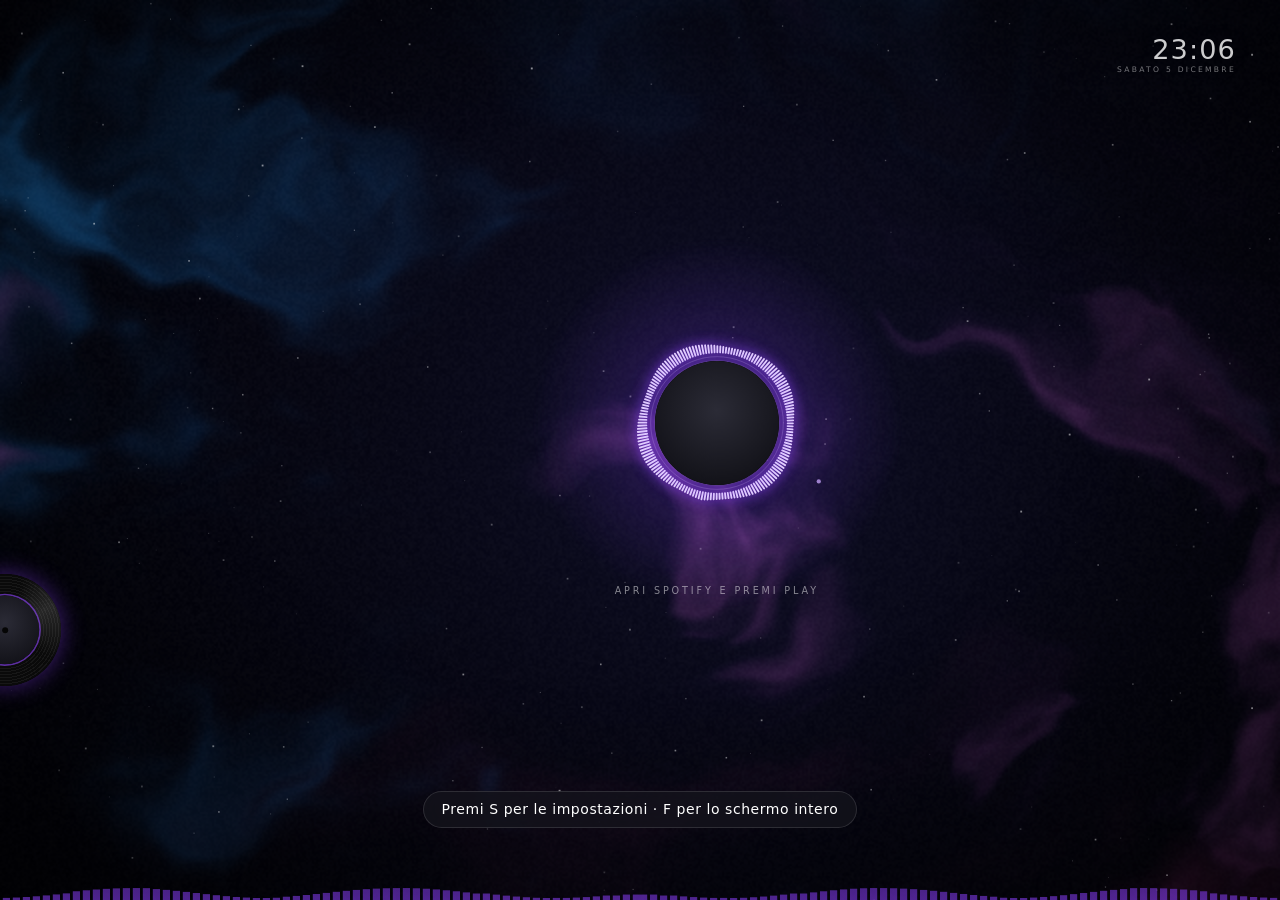
==== commit 225636c9: "2.4.0: animazioni al cambio di brano - 8 animazioni (zoom, dissolvenza, scorrimento, giro di carta, " ====
--- a/src/ui/index.html
+++ b/src/ui/index.html
@@ -18,7 +18,7 @@
   <div id="stage">
     <div id="glow"></div>
     <canvas id="ring"></canvas>
-    <div id="art"><div class="img"></div></div>
+    <div id="art"><div class="img"></div><div class="flash"></div></div>
 
     <div id="caption">
       <div class="t"></div>
--- a/src/ui/style.css
+++ b/src/ui/style.css
@@ -65,8 +65,77 @@
   will-change: transform;
 }
 .img { width: 100%; height: 100%; border-radius: 50%; background: radial-gradient(circle at 50% 40%, #2b2b36, #0b0b10) center / cover no-repeat; }
-#art .img.swap { animation: artIn .8s cubic-bezier(.2, .8, .2, 1); }
-@keyframes artIn { from { transform: scale(1.2); opacity: 0; filter: blur(8px); } to { transform: scale(1); opacity: 1; filter: none; } }
+
+/* ---------- animazioni al cambio brano ----------
+ * la copertina nuova (.img) e la vecchia (.img.old, una copia temporanea) si animano insieme dentro al cerchio */
+#art { --tfxd: .9s; }
+#art .img { position: absolute; inset: 0; z-index: 1; }
+#art .img.old { z-index: 2; pointer-events: none; }
+#art .img.old.dim { filter: grayscale(1) brightness(.5); }   /* «Prova» senza brano precedente: la «vecchia» è la stessa, in grigio */
+#art .flash { position: absolute; inset: 0; z-index: 3; border-radius: 50%; pointer-events: none; opacity: 0; background: radial-gradient(circle, #fff 0%, rgba(var(--accent), .9) 45%, rgba(var(--accent), 0) 75%); }
+#art .flash.go { animation: tfxFlash calc(var(--tfxd) * .9) ease-out both; }
+@keyframes tfxFlash { 0% { opacity: .95; } 100% { opacity: 0; } }
+/* dissolvenza */
+#art .img.tfx-in-fade { animation: tfxFadeIn var(--tfxd) ease both; }
+#art .img.old.tfx-out-fade { animation: tfxFadeOut var(--tfxd) ease both; }
+@keyframes tfxFadeIn { from { opacity: 0; } }
+@keyframes tfxFadeOut { to { opacity: 0; } }
+/* zoom: la vecchia si allontana, la nuova arriva da vicino */
+#art .img.tfx-in-zoom { animation: tfxZoomIn var(--tfxd) cubic-bezier(.2, .8, .2, 1) both; }
+#art .img.old.tfx-out-zoom { animation: tfxZoomOut calc(var(--tfxd) * .7) cubic-bezier(.5, 0, .8, .4) both; }
+@keyframes tfxZoomIn { from { transform: scale(1.3); opacity: 0; filter: blur(10px); } }
+@keyframes tfxZoomOut { to { transform: scale(.55); opacity: 0; filter: blur(6px); } }
+/* scorrimento: la vecchia esce a sinistra, la nuova entra da destra */
+#art .img.tfx-in-slide { animation: tfxSlideIn var(--tfxd) cubic-bezier(.65, 0, .25, 1) both; }
+#art .img.old.tfx-out-slide { animation: tfxSlideOut var(--tfxd) cubic-bezier(.65, 0, .25, 1) both; }
+@keyframes tfxSlideIn { from { transform: translateX(100%); } }
+@keyframes tfxSlideOut { to { transform: translateX(-100%); } }
+/* giro di carta: la vecchia gira di taglio, poi compare la nuova dall'altro lato */
+#art .img.tfx-in-flip { animation: tfxFlipIn calc(var(--tfxd) * .5) calc(var(--tfxd) * .5) cubic-bezier(.2, .8, .3, 1) both; }
+#art .img.old.tfx-out-flip { animation: tfxFlipOut calc(var(--tfxd) * .5) cubic-bezier(.7, 0, .8, .3) both; }
+@keyframes tfxFlipIn { from { transform: perspective(700px) rotateY(-90deg); filter: brightness(.5); } }
+@keyframes tfxFlipOut { to { transform: perspective(700px) rotateY(90deg); filter: brightness(.5); } }
+/* vinile: la vecchia gira via, la nuova arriva girando */
+#art .img.tfx-in-vinyl { animation: tfxVinylIn var(--tfxd) cubic-bezier(.15, .7, .25, 1) both; }
+#art .img.old.tfx-out-vinyl { animation: tfxVinylOut calc(var(--tfxd) * .6) ease-in both; }
+@keyframes tfxVinylIn { from { transform: rotate(260deg) scale(.75); opacity: 0; filter: blur(4px); } }
+@keyframes tfxVinylOut { to { transform: rotate(-160deg) scale(.85); opacity: 0; filter: blur(4px); } }
+/* apertura a cerchio: la nuova si apre dal centro sopra la vecchia */
+#art .img.old.tfx-out-iris { z-index: 0; }
+#art .img.tfx-in-iris { animation: tfxIris var(--tfxd) cubic-bezier(.6, 0, .2, 1) both; }
+@keyframes tfxIris { from { clip-path: circle(0% at 50% 50%); filter: brightness(1.6); } to { clip-path: circle(75% at 50% 50%); } }
+/* glitch: scatti, colori sfasati e righe spostate */
+#art .img.tfx-in-glitch { animation: tfxGlitchIn calc(var(--tfxd) * .8) steps(1, end) both; }
+#art .img.old.tfx-out-glitch { animation: tfxGlitchOut calc(var(--tfxd) * .45) steps(1, end) both; }
+@keyframes tfxGlitchIn {
+  0% { opacity: 0; }
+  12% { opacity: 1; transform: translate(-6%, 2%); filter: hue-rotate(90deg) saturate(3); clip-path: inset(10% 0 55% 0); }
+  24% { transform: translate(5%, -3%); filter: hue-rotate(-60deg) contrast(2); clip-path: inset(45% 0 15% 0); }
+  36% { transform: translate(-3%, 0); filter: invert(.25); clip-path: inset(0 0 70% 0); }
+  48% { transform: translate(2%, 1%); filter: hue-rotate(160deg); clip-path: inset(30% 0 30% 0); }
+  60% { transform: translate(-1%, -1%); filter: saturate(2) brightness(1.4); clip-path: none; }
+  76% { transform: translate(1%, 0); filter: hue-rotate(-30deg); }
+  100% { transform: none; filter: none; clip-path: none; opacity: 1; }
+}
+@keyframes tfxGlitchOut { 0% { transform: translate(4%, 0); filter: hue-rotate(-90deg); } 30% { transform: translate(-5%, 2%); clip-path: inset(20% 0 40% 0); } 60% { opacity: .5; transform: translate(3%, -2%); } 100% { opacity: 0; } }
+/* esplosione di luce: lampo, la vecchia si dissolve verso l'esterno, la nuova salta fuori */
+#art .img.tfx-in-burst { animation: tfxBurstIn var(--tfxd) cubic-bezier(.3, 1.6, .4, 1) both; }
+#art .img.old.tfx-out-burst { animation: tfxBurstOut calc(var(--tfxd) * .5) ease-out both; }
+@keyframes tfxBurstIn { 0% { transform: scale(.45); opacity: 0; filter: brightness(2.6); } 40% { opacity: 1; } 100% { transform: scale(1); filter: none; } }
+@keyframes tfxBurstOut { to { transform: scale(1.5); opacity: 0; filter: brightness(2.5) blur(6px); } }
+
+/* titolo e artista */
+#caption.cap-anim .t, #caption.cap-anim .a { animation: capUp calc(var(--tfxd, .9s) * .9) cubic-bezier(.2, .8, .2, 1) both; }
+#caption.cap-anim .a { animation-delay: calc(var(--tfxd, .9s) * .12); }
+#caption.cap-slide .t, #caption.cap-slide .a { animation-name: capSlide; }
+#caption.cap-flip .t, #caption.cap-flip .a { animation-name: capFlip; }
+#caption.cap-glitch .t, #caption.cap-glitch .a { animation-name: capGlitch; animation-timing-function: steps(1, end); }
+#caption.cap-burst .t, #caption.cap-burst .a { animation-name: capBurst; }
+@keyframes capUp { from { opacity: 0; transform: translateY(.5em); filter: blur(6px); } }
+@keyframes capSlide { from { opacity: 0; transform: translateX(40%); } }
+@keyframes capFlip { from { opacity: 0; transform: perspective(400px) rotateX(90deg); } }
+@keyframes capGlitch { 0% { opacity: 0; } 15% { opacity: 1; transform: translateX(-8px); color: #ff3d8b; } 30% { transform: translateX(6px); color: #4ad6ff; } 45% { transform: translateX(-3px); } 60% { transform: none; color: inherit; } }
+@keyframes capBurst { from { opacity: 0; transform: scale(1.5); letter-spacing: .6em; filter: blur(4px); } }
 
 /* ---------- didascalia ---------- */
 #caption {
@@ -302,6 +371,71 @@
 #queue .qrow .tx b { font-size: calc(var(--u) * .105); font-weight: 600; }
 #queue .qrow .tx em { font-size: calc(var(--u) * .082); }
 #queue .qrow time { font-size: calc(var(--u) * .078); opacity: .5; }
+
+/* --- aspetto «Copertine in fila» --- */
+#queue.ql-covers { width: auto; max-width: 70vw; }
+#queue .qcov { display: flex; align-items: flex-end; gap: calc(var(--u) * .14); }
+#queue .qc { display: flex; flex-direction: column; width: calc(var(--u) * .78); min-width: 0; animation: cardIn .6s cubic-bezier(.2,.8,.2,1) both; animation-delay: calc(var(--k) * 60ms); opacity: calc(1 - var(--k) * .1); }
+#queue .qc .th { width: 100%; aspect-ratio: 1; height: auto; border-radius: calc(var(--u) * .1); box-shadow: 0 6px 20px rgba(0,0,0,.4); }
+#queue .qc.first { width: calc(var(--u) * 1.15); opacity: 1; }
+#queue .qc.first .th { box-shadow: 0 8px 26px rgba(0,0,0,.5), 0 0 calc(var(--u) * .22) rgba(var(--accent), .45); }
+#queue .qc .lbl { margin-top: calc(var(--u) * .07); font-size: calc(var(--u) * .06); letter-spacing: .22em; text-transform: uppercase; color: rgb(var(--accent)); filter: brightness(1.7); }
+#queue .qc .tx { margin-top: calc(var(--u) * .05); }
+#queue .qc .tx b { font-size: calc(var(--u) * .09); font-weight: 700; }
+#queue .qc.first .tx b { font-size: calc(var(--u) * .12); }
+#queue .qc .tx em { font-size: calc(var(--u) * .072); }
+#queue .qc time { font-size: calc(var(--u) * .068); opacity: .55; margin-top: calc(var(--u) * .02); }
+body.no-wthumbs #queue .qc .th { display: none; }
+
+/* --- aspetto «Pila di copertine» --- */
+#queue .qstk { display: flex; align-items: center; gap: calc(var(--u) * .2); }
+#queue .qstk .pile { position: relative; flex: none; width: calc(var(--u) * 1.25); height: calc(var(--u) * .95); }
+#queue .qstk .pile .th {
+  position: absolute; left: 0; top: 50%; width: calc(var(--u) * .9); height: calc(var(--u) * .9); border-radius: calc(var(--u) * .12);
+  transform: translate(calc(var(--k) * var(--u) * .085), -50%) scale(calc(1 - var(--k) * .1)); transform-origin: left center;
+  z-index: calc(10 - var(--k)); filter: brightness(calc(1 - var(--k) * .17)); box-shadow: 0 8px 24px rgba(0,0,0,.5);
+}
+#queue .qstk .pile .th:first-child { box-shadow: 0 8px 26px rgba(0,0,0,.55), 0 0 calc(var(--u) * .22) rgba(var(--accent), .45); }
+#queue .qstk .lbl { display: block; font-size: calc(var(--u) * .068); letter-spacing: .24em; text-transform: uppercase; color: rgb(var(--accent)); filter: brightness(1.7); margin-bottom: calc(var(--u) * .03); white-space: nowrap; }
+#queue .qstk .tx b { font-size: calc(var(--u) * .16); font-weight: 800; }
+#queue .qstk .tx em { font-size: calc(var(--u) * .1); }
+#queue .qstk .then { display: block; margin-top: calc(var(--u) * .06); font-size: calc(var(--u) * .075); opacity: .5; overflow: hidden; text-overflow: ellipsis; white-space: nowrap; }
+body.no-wthumbs #queue .qstk .pile { display: none; }
+
+/* --- aspetto «Linea del tempo» --- */
+#queue .qtl { position: relative; display: flex; flex-direction: column; gap: calc(var(--u) * .1); padding-left: calc(var(--u) * .2); border-left: 1px solid rgba(255,255,255,.18); margin-left: calc(var(--u) * .05); }
+#queue .qt { position: relative; display: flex; align-items: center; gap: calc(var(--u) * .1); animation: cardIn .6s cubic-bezier(.2,.8,.2,1) both; animation-delay: calc(var(--k) * 60ms); opacity: calc(1 - var(--k) * .11); }
+#queue .qt::before { content: ""; position: absolute; left: calc(var(--u) * -.245); top: 50%; width: calc(var(--u) * .07); height: calc(var(--u) * .07); margin-top: calc(var(--u) * -.035); border-radius: 50%; background: rgba(255,255,255,.55); }
+#queue .qt.first { opacity: 1; }
+#queue .qt.first::before { background: rgb(var(--accent)); filter: brightness(1.5); box-shadow: 0 0 calc(var(--u) * .12) rgb(var(--accent)); width: calc(var(--u) * .1); height: calc(var(--u) * .1); left: calc(var(--u) * -.26); margin-top: calc(var(--u) * -.05); }
+#queue .qt time { order: -1; width: calc(var(--u) * .5); font-size: calc(var(--u) * .075); opacity: .55; }
+#queue .qt.first time { color: rgb(var(--accent)); filter: brightness(1.7); opacity: 1; }
+#queue .qt .th { width: calc(var(--u) * .5); height: calc(var(--u) * .5); border-radius: calc(var(--u) * .09); }
+#queue .qt .tx b { font-size: calc(var(--u) * .1); font-weight: 600; }
+#queue .qt.first .tx b { font-size: calc(var(--u) * .13); font-weight: 800; }
+#queue .qt .tx em { font-size: calc(var(--u) * .08); }
+
+/* --- aspetto «Una riga sola» --- */
+#queue.ql-ticker { width: auto; max-width: 80vw; flex-direction: row !important; align-items: center; gap: calc(var(--u) * .16); padding: calc(var(--u) * .1) calc(var(--u) * .18); border-radius: 999px; white-space: nowrap; overflow: hidden; }
+#queue.ql-ticker .dot { flex: none; width: calc(var(--u) * .07); height: calc(var(--u) * .07); border-radius: 50%; background: rgb(var(--accent)); box-shadow: 0 0 calc(var(--u) * .1) rgb(var(--accent)); filter: brightness(1.4); }
+#queue .tk { display: flex; align-items: baseline; gap: calc(var(--u) * .06); min-width: 0; font-size: calc(var(--u) * .085); opacity: .6; animation: cardIn .6s cubic-bezier(.2,.8,.2,1) both; animation-delay: calc(var(--k) * 60ms); }
+#queue .tk.first { font-size: calc(var(--u) * .11); opacity: 1; flex: none; max-width: 60%; }
+#queue .tk + .tk::before { content: "·"; opacity: .5; margin-right: calc(var(--u) * .1); }
+#queue .tk .lbl { font-size: .7em; letter-spacing: .2em; text-transform: uppercase; color: rgb(var(--accent)); filter: brightness(1.7); }
+#queue .tk b { font-weight: 700; overflow: hidden; text-overflow: ellipsis; }
+#queue .tk em { font-style: normal; opacity: .65; overflow: hidden; text-overflow: ellipsis; }
+#queue .tk em::before { content: "— "; }
+#queue .tk time { font-size: .8em; opacity: .6; margin-left: calc(var(--u) * .04); }
+#queue.ql-ticker .qmsg { padding: 0; }
+body.ws-minimal #queue.ql-ticker { padding: 0; }
+
+/* widget in alto (carte, coda, linea del tempo) */
+body.w-top #cards, body.w-top #queue, body.w-top #tl { bottom: auto; top: calc(var(--u) * .55); transform-origin: left top; }
+body.w-top.w-right #cards, body.w-top.w-right #queue, body.w-top.w-right #tl { transform-origin: right top; }
+body.w-top #cards { flex-direction: column; }
+
+/* copertina, anello e titolo al centro spenti (anche per gli schermi secondari) */
+body.no-center #glow, body.no-center #ring, body.no-center #art, body.no-center #caption { display: none !important; }
 
 /* opzioni della coda */
 body:not(.w-num) #queue .qrow .n { display: none; }
@@ -394,7 +528,7 @@
 #panel .row.col { display: block; }
 #panel .row label { flex: 1; opacity: .9; }
 #panel .row .val { opacity: .55; font-variant-numeric: tabular-nums; margin-left: .4rem; font-size: .8rem; }
-#panel .row.hidden { display: none; }
+#panel .row.hidden, #panel h2.hidden { display: none; }
 #panel select, #panel input[type=color] {
   background: rgba(255,255,255,.08); color: #fff; border: 1px solid rgba(255,255,255,.14); border-radius: 8px; padding: .35rem .5rem; font: inherit; max-width: 13rem;
 }
@@ -428,6 +562,7 @@
 #panel .spstatus.bad { color: #ff8a8a; opacity: 1; }
 #panel button.danger:hover { background: rgba(255,70,90,.4); }
 #panel .hint { opacity: .45; font-size: .76rem; line-height: 1.5; margin-top: 1rem; }
+#panel .ver { margin-top: 1.2rem; padding-top: .8rem; border-top: 1px solid rgba(255,255,255,.08); font-size: .74rem; letter-spacing: .06em; opacity: .45; text-align: center; font-variant-numeric: tabular-nums; }
 #panel kbd { background: rgba(255,255,255,.12); border-radius: 4px; padding: 0 .35rem; font: inherit; font-size: .72rem; }
 
 /* barra di aggiornamento in alto */
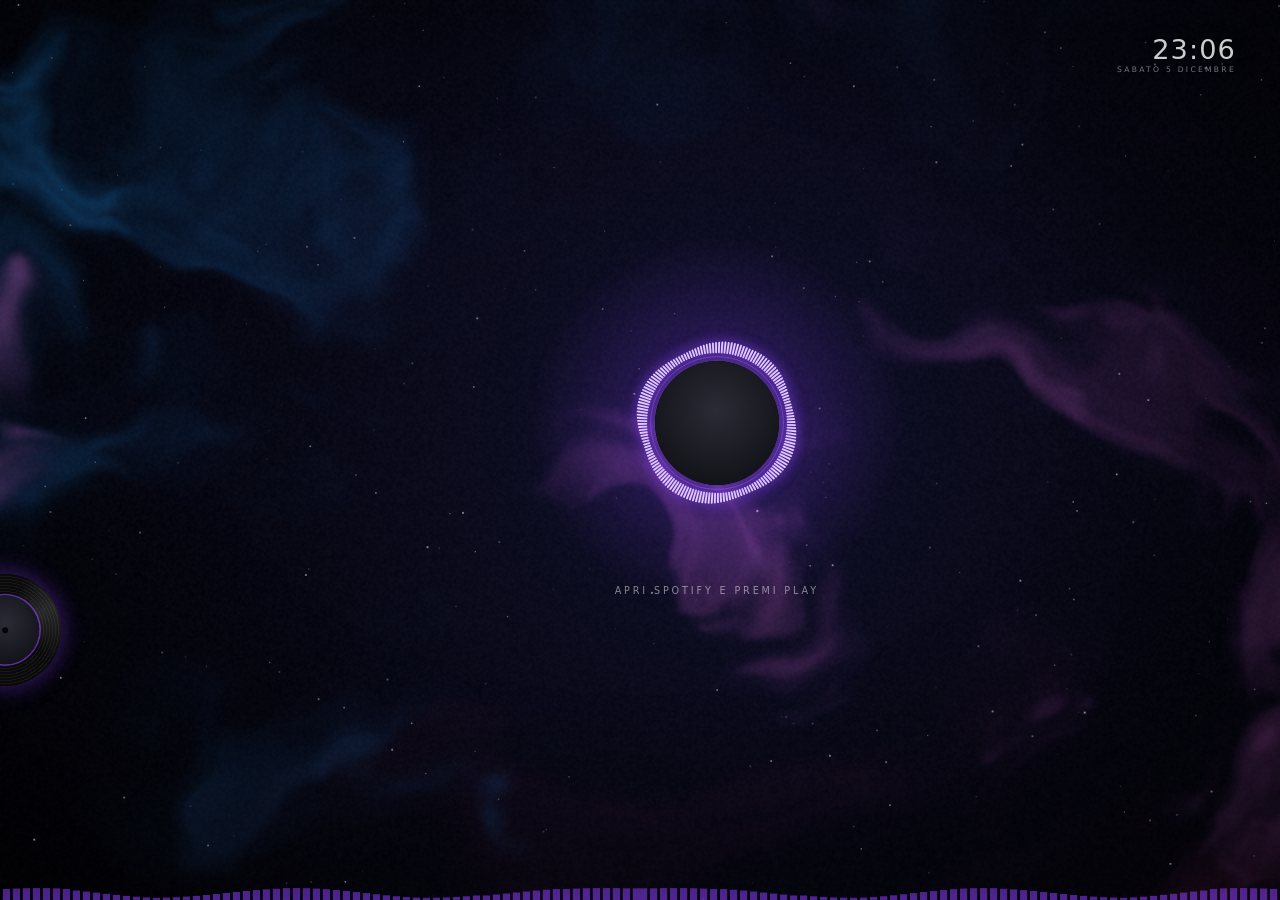
==== commit 8602436a: "Passaggio tra monitor: animazione di andata e ritorno - i contenuti arrivano e ripartono dal lato in" ====
--- a/src/ui/index.html
+++ b/src/ui/index.html
@@ -14,6 +14,7 @@
   <div id="vig"></div>
   <canvas id="fx"></canvas>
   <canvas id="spec"></canvas>
+  <div id="hoSweep"></div>
 
   <div id="stage">
     <div id="glow"></div>
--- a/src/ui/style.css
+++ b/src/ui/style.css
@@ -320,6 +320,31 @@
 body.is-playing #cards .eq i { animation-play-state: running; }
 #cards .eq i:nth-child(2) { animation-delay: -.3s; } #cards .eq i:nth-child(3) { animation-delay: -.6s; } #cards .eq i:nth-child(4) { animation-delay: -.15s; }
 @keyframes eq { 0%, 100% { height: 20%; } 50% { height: 100%; } }
+/* ---------- passaggio tra monitor ----------
+ * --hx/--hy (da app.js): da che lato sta l'altro monitor (1/-1/0). I contenuti arrivano e ripartono da quel lato. */
+:root { --hx: 1; --hy: 0; }
+#stage.ho-in { animation: hoArrive 1.05s .12s cubic-bezier(.16, 1, .3, 1) both; }
+#stage.ho-back { animation: hoArrive 1.05s cubic-bezier(.16, 1, .3, 1) both; }
+#stage.ho-out { animation: hoLeave .55s cubic-bezier(.55, 0, .8, .2) both; }
+#stage.ho-fade { animation: hoFade .7s ease-out both; }
+@keyframes hoArrive {
+  from { opacity: 0; transform: translate(calc(var(--hx) * 42vw), calc(var(--hy) * 42vh)) scale(.86); filter: blur(14px); }
+  60% { opacity: 1; filter: blur(0); }
+  to { opacity: 1; transform: none; filter: none; }
+}
+@keyframes hoLeave { to { opacity: 0; transform: translate(calc(var(--hx) * 42vw), calc(var(--hy) * 42vh)) scale(.86); filter: blur(14px); } }
+@keyframes hoFade { from { opacity: 0; transform: scale(.98); } }
+/* fascio di luce nel colore del brano che attraversa lo schermo partendo dal lato dell'altro monitor */
+#hoSweep {
+  position: fixed; inset: -10%; pointer-events: none; z-index: 4; opacity: 0; mix-blend-mode: screen;
+  background: linear-gradient(var(--hdeg, 90deg), transparent 32%, rgba(var(--accent), .28) 44%, rgba(255,255,255,.7) 50%, rgba(var(--accent), .28) 56%, transparent 68%);
+}
+#hoSweep.go { animation: hoSweep 1.2s cubic-bezier(.35, 0, .2, 1) both; }
+@keyframes hoSweep {
+  0% { opacity: 0; transform: translate(calc(var(--hx) * 75%), calc(var(--hy) * 75%)); }
+  18% { opacity: 1; }
+  100% { opacity: 0; transform: translate(calc(var(--hx) * -85%), calc(var(--hy) * -85%)); }
+}
 @keyframes cardIn { from { opacity: 0; transform: translateX(-14px); } }
 
 /* ---------- coda di Spotify: intestazione, brano in corso, «Subito dopo» in evidenza, elenco dei successivi ---------- */
